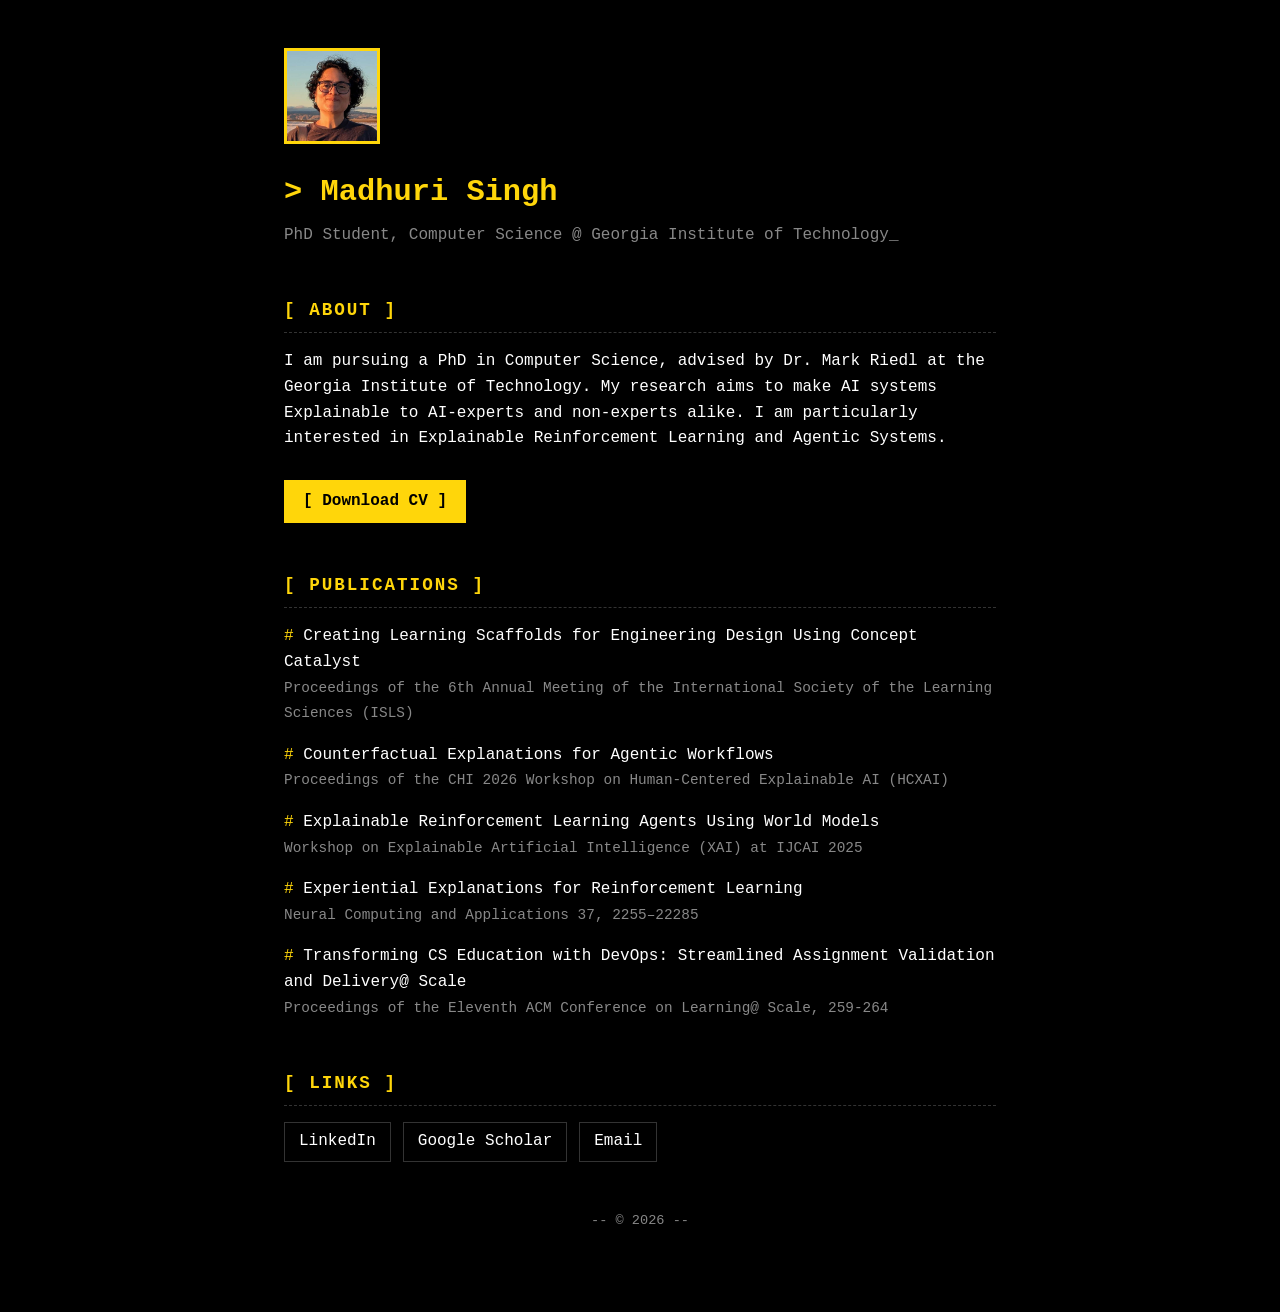
==== index.html @ 5a0c3671 "Theme edit + content update" ====
<!doctype html>
<html lang="en">
<head>
  <meta charset="utf-8">
  <meta name="viewport" content="width=device-width, initial-scale=1">
  <title>Loading…</title>
  <link rel="stylesheet" href="css/style.css">
</head>
<body>
  <div class="wrap">
    <header id="header"></header>

    <section>
      <h2>About</h2>
      <p id="about"></p>
      <a id="cv-btn" class="cv-btn" target="_blank" rel="noopener" hidden>Download CV</a>
    </section>

    <section>
      <h2>Publications</h2>
      <ul class="list" id="publications"></ul>
    </section>

    <!-- <section>
      <h2>Projects</h2>
      <ul class="list" id="projects"></ul>
    </section> -->

    <section>
      <h2>Links</h2>
      <div class="links" id="links"></div>
    </section>

    <footer>&copy; <span id="year"></span></footer>
  </div>

  <script>document.getElementById("year").textContent = new Date().getFullYear();</script>
  <script src="js/main.js"></script>
</body>
</html>
---- css/style.css ----
:root {
  --bg: #000;
  --fg: #fff;
  --accent: #ffd60a;
  --muted: #888;
  --mono: "Courier New", Consolas, "SFMono-Regular", monospace;
}

* { box-sizing: border-box; }

body {
  margin: 0;
  background: var(--bg);
  color: var(--fg);
  font: 16px/1.6 var(--mono);
}

.wrap { max-width: 760px; margin: 0 auto; padding: 48px 24px 80px; }

header { display: flex; align-items: center; gap: 24px; margin-bottom: 48px; flex-wrap: wrap; }
header img { width: 96px; height: 96px; border-radius: 0; object-fit: cover; border: 3px solid var(--accent); filter: var(--accent) contrast(1.1); }
header h1 { color: var(--accent); font-size: 1.9em; margin: 0 0 6px; }
header h1::before { content: "> "; }
header p { margin: 0; color: var(--muted); }
header p::after { content: "_"; animation: blink 1s steps(1) infinite; }

.cv-btn { display: inline-block; margin-top: 12px; padding: 8px 18px; background: var(--accent); color: var(--bg); text-decoration: none; font-weight: bold; border: 1px solid var(--accent); }
.cv-btn::before { content: "[ "; color: inherit; }
.cv-btn::after { content: " ]"; }
.cv-btn:hover { background: var(--bg); color: var(--accent); }

section { margin-bottom: 48px; }
h2 { color: var(--accent); font-size: 1.1em; text-transform: uppercase; letter-spacing: 2px; border-bottom: 1px dashed #333; padding-bottom: 8px; margin-bottom: 16px; }
h2::before { content: "[ "; }
h2::after { content: " ]"; }

a { color: var(--fg); text-decoration: underline; text-decoration-style: dotted; text-decoration-color: var(--accent); }
a:hover { color: var(--accent); }
a::before { content: "> "; color: var(--accent); }

.list { list-style: none; margin: 0; padding: 0; }
.list li { margin-bottom: 16px; }
.list li::before { content: "# "; color: var(--accent); }
.list a { text-decoration: none; }
.item-title a::before { content: none; }
.item-meta { color: var(--muted); font-size: 0.9em; }

.tags { margin-top: 6px; }
.tag { display: inline-block; font-size: 0.75em; color: var(--bg); background: var(--accent); padding: 2px 8px; border-radius: 0; margin-right: 6px; }
.tag::before { content: "["; }
.tag::after { content: "]"; }

.links { display: flex; flex-wrap: wrap; gap: 12px; }
.links a { border: 1px solid #333; padding: 6px 14px; border-radius: 0; text-decoration: none; }
.links a::before { content: none; }
.links a:hover { border-color: var(--accent); }

.empty { color: var(--muted); font-style: italic; }
.empty::before { content: none; }

footer { color: var(--muted); font-size: 0.85em; text-align: center; }
footer::before { content: "-- "; }
footer::after { content: " --"; }

@keyframes blink { 50% { opacity: 0; } }
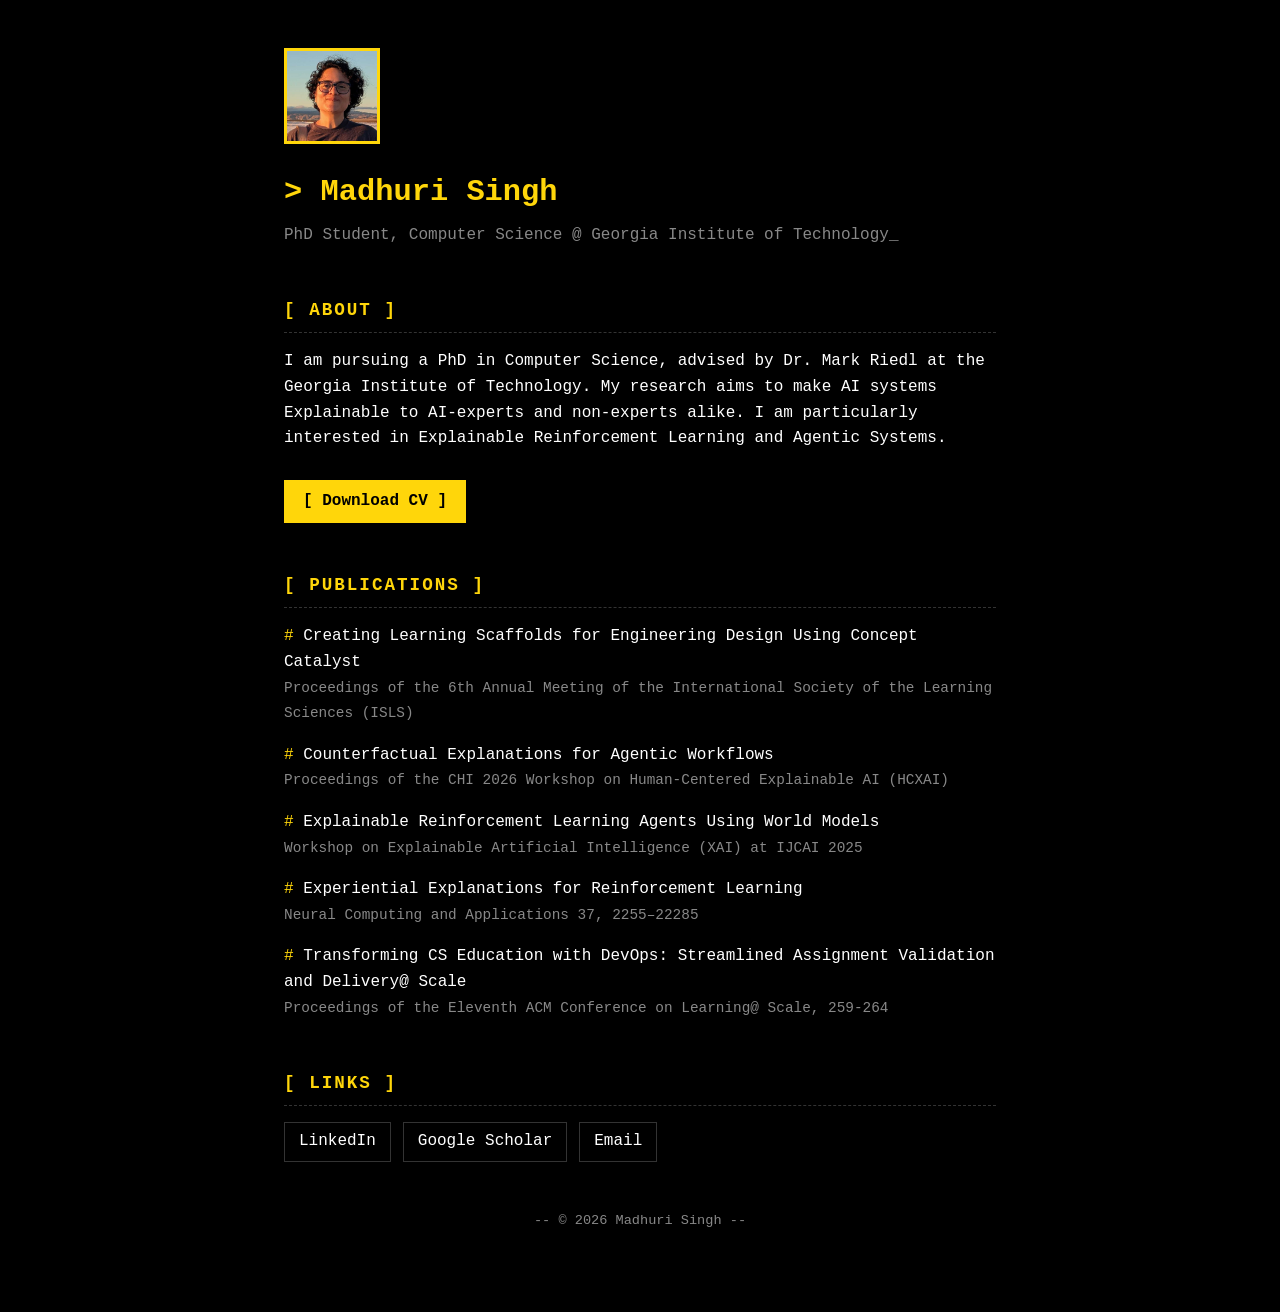
==== commit 02321e7f: "Minor update - copyright tag" ====
--- a/index.html
+++ b/index.html
@@ -31,7 +31,7 @@
       <div class="links" id="links"></div>
     </section>
 
-    <footer>&copy; <span id="year"></span></footer>
+    <footer>&copy; <span id="year"></span> <span id="footer-name"></span></footer>
   </div>
 
   <script>document.getElementById("year").textContent = new Date().getFullYear();</script>
